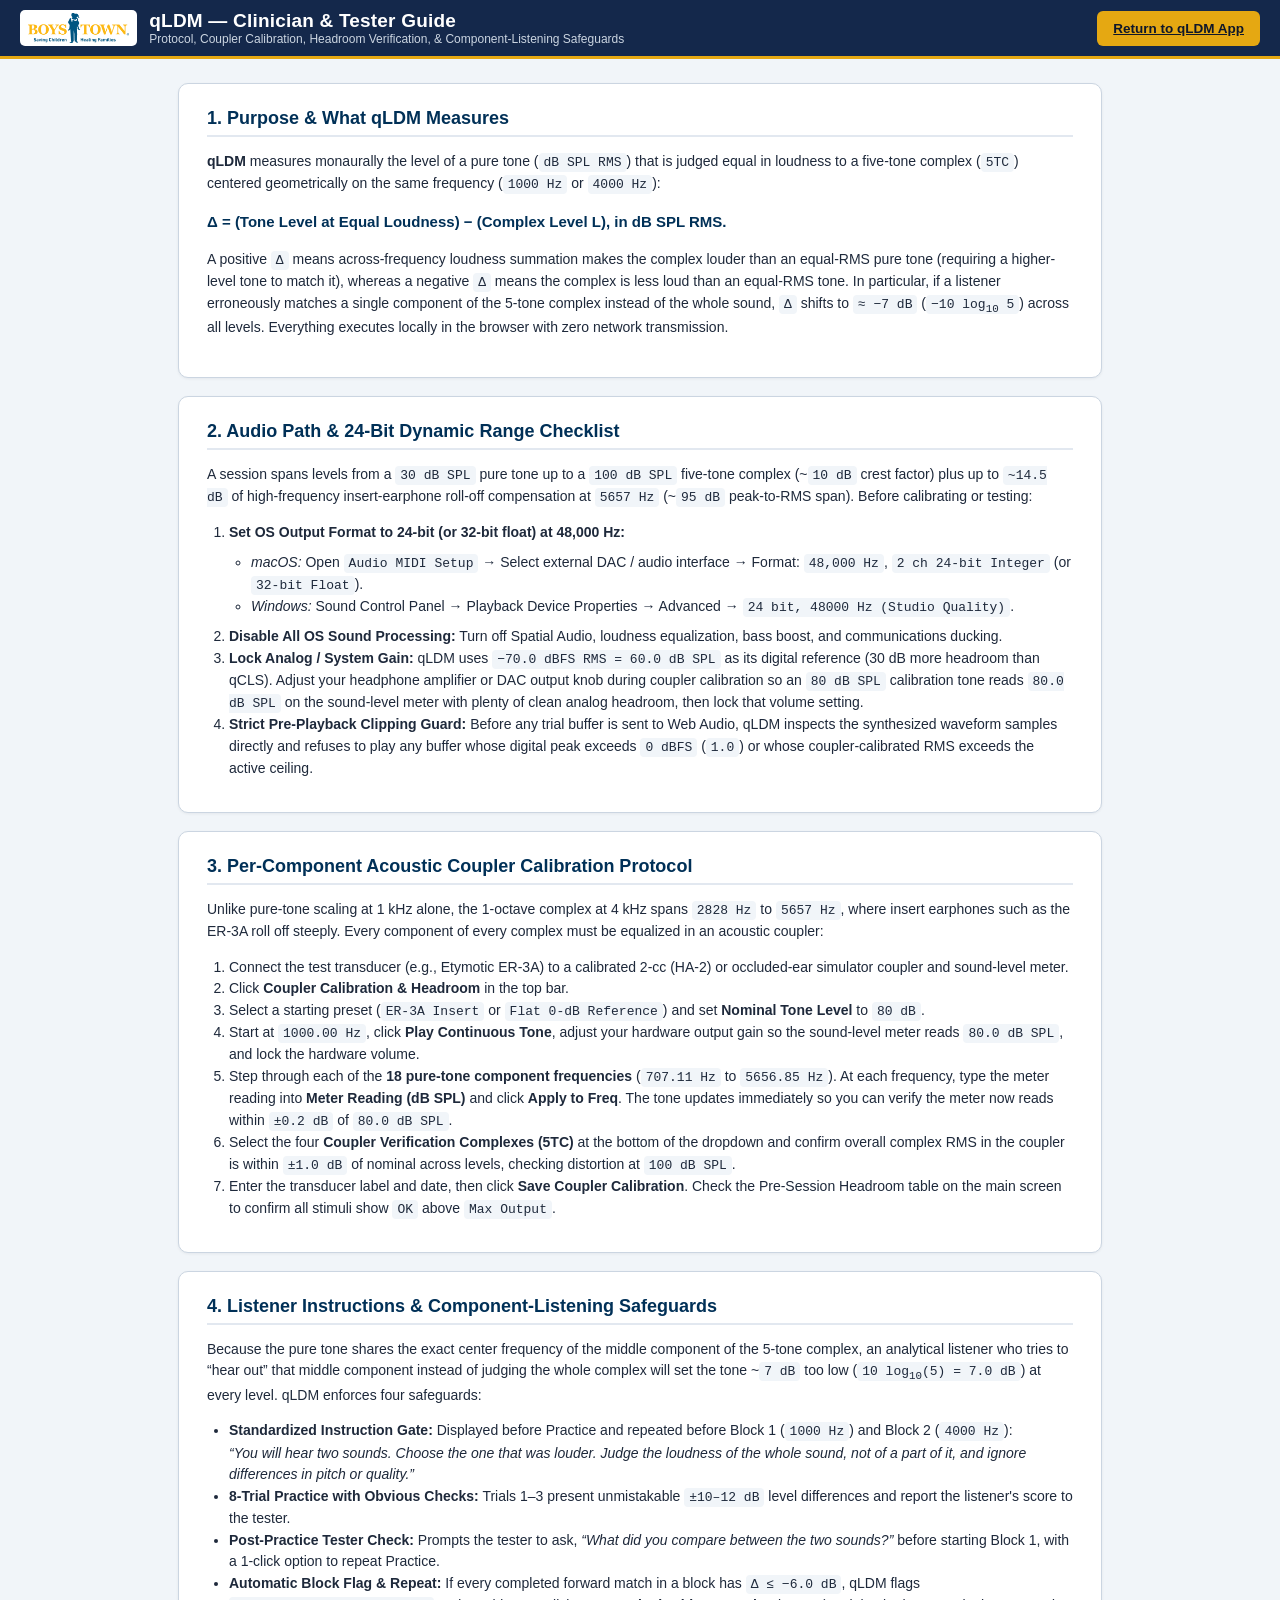
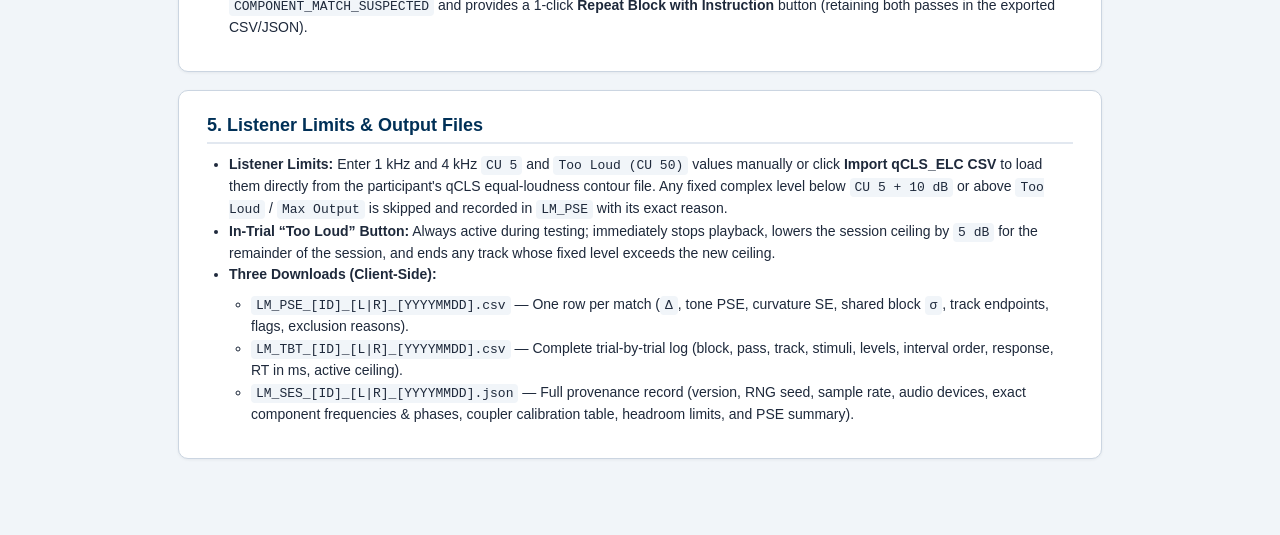
==== guide.html @ 355ff72a "Initial release of qLDM two-interval loudness-matching web app" ====
<!DOCTYPE html>
<html lang="en">
<head>
  <meta charset="UTF-8">
  <meta name="viewport" content="width=device-width, initial-scale=1.0">
  <title>qLDM — Clinician &amp; Tester Guide</title>
  <link rel="stylesheet" href="style.css">
  <style>
    .guide-wrap { max-width: 960px; margin: 24px auto; padding: 0 18px 48px; }
    .guide-card { background: #fff; border: 1px solid #cbd5e1; border-radius: 10px; padding: 24px 28px; margin-bottom: 18px; box-shadow: 0 1px 3px rgba(15,23,42,0.06); }
    .guide-card h2 { color: #003057; font-size: 18px; margin: 0 0 10px; border-bottom: 2px solid #e2e8f0; padding-bottom: 6px; }
    .guide-card p, .guide-card li { font-size: 14px; line-height: 1.55; color: #1e293b; }
    .guide-card ul, .guide-card ol { padding-left: 22px; margin: 8px 0; }
    .guide-card code { background: #f1f5f9; padding: 2px 5px; border-radius: 4px; font-size: 13px; }
  </style>
</head>
<body>
  <header class="topbar">
    <div class="topbar-brand">
      <img src="assets/boys-town-logo.png" alt="Boys Town Logo">
      <div>
        <h1 class="topbar-title">qLDM — Clinician &amp; Tester Guide</h1>
        <div class="topbar-sub">Protocol, Coupler Calibration, Headroom Verification, &amp; Component-Listening Safeguards</div>
      </div>
    </div>
    <div class="topbar-actions">
      <a href="index.html" class="btn btn-gold">Return to qLDM App</a>
    </div>
  </header>

  <main class="guide-wrap">
    <section class="guide-card">
      <h2>1. Purpose &amp; What qLDM Measures</h2>
      <p>
        <strong>qLDM</strong> measures monaurally the level of a pure tone (<code>dB SPL RMS</code>) that is judged equal in loudness to a five-tone complex (<code>5TC</code>) centered geometrically on the same frequency (<code>1000 Hz</code> or <code>4000 Hz</code>):
      </p>
      <p style="font-weight:700; font-size:15px; color:#003057;">
        &Delta; = (Tone Level at Equal Loudness) &minus; (Complex Level L), in dB SPL RMS.
      </p>
      <p>
        A positive <code>&Delta;</code> means across-frequency loudness summation makes the complex louder than an equal-RMS pure tone (requiring a higher-level tone to match it), whereas a negative <code>&Delta;</code> means the complex is less loud than an equal-RMS tone. In particular, if a listener erroneously matches a single component of the 5-tone complex instead of the whole sound, <code>&Delta;</code> shifts to <code>&approx; &minus;7 dB</code> (<code>&minus;10 log<sub>10</sub> 5</code>) across all levels. Everything executes locally in the browser with zero network transmission.
      </p>
    </section>

    <section class="guide-card">
      <h2>2. Audio Path &amp; 24-Bit Dynamic Range Checklist</h2>
      <p>
        A session spans levels from a <code>30 dB SPL</code> pure tone up to a <code>100 dB SPL</code> five-tone complex (~<code>10 dB</code> crest factor) plus up to <code>~14.5 dB</code> of high-frequency insert-earphone roll-off compensation at <code>5657 Hz</code> (~<code>95 dB</code> peak-to-RMS span). Before calibrating or testing:
      </p>
      <ol>
        <li><strong>Set OS Output Format to 24-bit (or 32-bit float) at 48,000 Hz:</strong>
          <ul>
            <li><em>macOS:</em> Open <code>Audio MIDI Setup</code> &rarr; Select external DAC / audio interface &rarr; Format: <code>48,000 Hz</code>, <code>2 ch 24-bit Integer</code> (or <code>32-bit Float</code>).</li>
            <li><em>Windows:</em> Sound Control Panel &rarr; Playback Device Properties &rarr; Advanced &rarr; <code>24 bit, 48000 Hz (Studio Quality)</code>.</li>
          </ul>
        </li>
        <li><strong>Disable All OS Sound Processing:</strong> Turn off Spatial Audio, loudness equalization, bass boost, and communications ducking.</li>
        <li><strong>Lock Analog / System Gain:</strong> qLDM uses <code>&minus;70.0 dBFS RMS = 60.0 dB SPL</code> as its digital reference (30 dB more headroom than qCLS). Adjust your headphone amplifier or DAC output knob during coupler calibration so an <code>80 dB SPL</code> calibration tone reads <code>80.0 dB SPL</code> on the sound-level meter with plenty of clean analog headroom, then lock that volume setting.</li>
        <li><strong>Strict Pre-Playback Clipping Guard:</strong> Before any trial buffer is sent to Web Audio, qLDM inspects the synthesized waveform samples directly and refuses to play any buffer whose digital peak exceeds <code>0 dBFS</code> (<code>1.0</code>) or whose coupler-calibrated RMS exceeds the active ceiling.</li>
      </ol>
    </section>

    <section class="guide-card">
      <h2>3. Per-Component Acoustic Coupler Calibration Protocol</h2>
      <p>
        Unlike pure-tone scaling at 1 kHz alone, the 1-octave complex at 4 kHz spans <code>2828 Hz</code> to <code>5657 Hz</code>, where insert earphones such as the ER-3A roll off steeply. Every component of every complex must be equalized in an acoustic coupler:
      </p>
      <ol>
        <li>Connect the test transducer (e.g., Etymotic ER-3A) to a calibrated 2-cc (HA-2) or occluded-ear simulator coupler and sound-level meter.</li>
        <li>Click <strong>Coupler Calibration &amp; Headroom</strong> in the top bar.</li>
        <li>Select a starting preset (<code>ER-3A Insert</code> or <code>Flat 0-dB Reference</code>) and set <strong>Nominal Tone Level</strong> to <code>80 dB</code>.</li>
        <li>Start at <code>1000.00 Hz</code>, click <strong>Play Continuous Tone</strong>, adjust your hardware output gain so the sound-level meter reads <code>80.0 dB SPL</code>, and lock the hardware volume.</li>
        <li>Step through each of the <strong>18 pure-tone component frequencies</strong> (<code>707.11 Hz</code> to <code>5656.85 Hz</code>). At each frequency, type the meter reading into <strong>Meter Reading (dB SPL)</strong> and click <strong>Apply to Freq</strong>. The tone updates immediately so you can verify the meter now reads within <code>&plusmn;0.2 dB</code> of <code>80.0 dB SPL</code>.</li>
        <li>Select the four <strong>Coupler Verification Complexes (5TC)</strong> at the bottom of the dropdown and confirm overall complex RMS in the coupler is within <code>&plusmn;1.0 dB</code> of nominal across levels, checking distortion at <code>100 dB SPL</code>.</li>
        <li>Enter the transducer label and date, then click <strong>Save Coupler Calibration</strong>. Check the Pre-Session Headroom table on the main screen to confirm all stimuli show <code>OK</code> above <code>Max Output</code>.</li>
      </ol>
    </section>

    <section class="guide-card">
      <h2>4. Listener Instructions &amp; Component-Listening Safeguards</h2>
      <p>
        Because the pure tone shares the exact center frequency of the middle component of the 5-tone complex, an analytical listener who tries to &ldquo;hear out&rdquo; that middle component instead of judging the whole complex will set the tone ~<code>7 dB</code> too low (<code>10 log<sub>10</sub>(5) = 7.0 dB</code>) at every level. qLDM enforces four safeguards:
      </p>
      <ul>
        <li><strong>Standardized Instruction Gate:</strong> Displayed before Practice and repeated before Block 1 (<code>1000 Hz</code>) and Block 2 (<code>4000 Hz</code>):<br>
          <em>&ldquo;You will hear two sounds. Choose the one that was louder. Judge the loudness of the whole sound, not of a part of it, and ignore differences in pitch or quality.&rdquo;</em>
        </li>
        <li><strong>8-Trial Practice with Obvious Checks:</strong> Trials 1–3 present unmistakable <code>&plusmn;10–12 dB</code> level differences and report the listener's score to the tester.</li>
        <li><strong>Post-Practice Tester Check:</strong> Prompts the tester to ask, <em>&ldquo;What did you compare between the two sounds?&rdquo;</em> before starting Block 1, with a 1-click option to repeat Practice.</li>
        <li><strong>Automatic Block Flag &amp; Repeat:</strong> If every completed forward match in a block has <code>&Delta; &le; &minus;6.0 dB</code>, qLDM flags <code>COMPONENT_MATCH_SUSPECTED</code> and provides a 1-click <strong>Repeat Block with Instruction</strong> button (retaining both passes in the exported CSV/JSON).</li>
      </ul>
    </section>

    <section class="guide-card">
      <h2>5. Listener Limits &amp; Output Files</h2>
      <ul>
        <li><strong>Listener Limits:</strong> Enter 1 kHz and 4 kHz <code>CU 5</code> and <code>Too Loud (CU 50)</code> values manually or click <strong>Import qCLS_ELC CSV</strong> to load them directly from the participant's qCLS equal-loudness contour file. Any fixed complex level below <code>CU 5 + 10 dB</code> or above <code>Too Loud</code> / <code>Max Output</code> is skipped and recorded in <code>LM_PSE</code> with its exact reason.</li>
        <li><strong>In-Trial &ldquo;Too Loud&rdquo; Button:</strong> Always active during testing; immediately stops playback, lowers the session ceiling by <code>5 dB</code> for the remainder of the session, and ends any track whose fixed level exceeds the new ceiling.</li>
        <li><strong>Three Downloads (Client-Side):</strong>
          <ul>
            <li><code>LM_PSE_[ID]_[L|R]_[YYYYMMDD].csv</code> — One row per match (<code>&Delta;</code>, tone PSE, curvature SE, shared block <code>&sigma;</code>, track endpoints, flags, exclusion reasons).</li>
            <li><code>LM_TBT_[ID]_[L|R]_[YYYYMMDD].csv</code> — Complete trial-by-trial log (block, pass, track, stimuli, levels, interval order, response, RT in ms, active ceiling).</li>
            <li><code>LM_SES_[ID]_[L|R]_[YYYYMMDD].json</code> — Full provenance record (version, RNG seed, sample rate, audio devices, exact component frequencies &amp; phases, coupler calibration table, headroom limits, and PSE summary).</li>
          </ul>
        </li>
      </ul>
    </section>
  </main>
</body>
</html>
---- style.css ----
:root {
  --navy: #14284b;
  --navy-dark: #0b1930;
  --bt-blue: #005380;
  --gold: #e5a812;
  --bg: #f1f5f9;
  --card: #ffffff;
  --border: #cbd5e1;
  --text: #0f172a;
  --muted: #475569;
  --green: #15803d;
  --amber: #b45309;
  --red: #b91c1c;
}

* { box-sizing: border-box; }

html, body {
  margin: 0;
  padding: 0;
  font-family: -apple-system, BlinkMacSystemFont, "Segoe UI", Roboto, Arial, sans-serif;
  background: var(--bg);
  color: var(--text);
  min-height: 100vh;
}

.topbar {
  background: var(--navy);
  color: #ffffff;
  border-bottom: 3px solid var(--gold);
  padding: 10px 20px;
  display: flex;
  align-items: center;
  justify-content: space-between;
  gap: 16px;
  flex-wrap: wrap;
}

.topbar-brand {
  display: flex;
  align-items: center;
  gap: 12px;
}

.topbar-brand img {
  height: 36px;
  background: #ffffff;
  padding: 3px 8px;
  border-radius: 5px;
}

.topbar-title {
  margin: 0;
  font-size: 19px;
  font-weight: 800;
  letter-spacing: 0.2px;
}

.topbar-sub {
  font-size: 12px;
  color: #cbd5e1;
}

.topbar-actions {
  display: flex;
  align-items: center;
  gap: 10px;
}

.btn {
  padding: 9px 15px;
  border-radius: 6px;
  border: 1px solid transparent;
  font-size: 13.5px;
  font-weight: 700;
  cursor: pointer;
  transition: background 0.15s, opacity 0.15s;
}

.btn:disabled {
  opacity: 0.48;
  cursor: not-allowed;
}

.btn-primary { background: var(--bt-blue); color: #ffffff; }
.btn-primary:hover:not(:disabled) { background: #003e61; }

.btn-gold { background: var(--gold); color: #0f172a; }
.btn-gold:hover:not(:disabled) { background: #cf960c; }

.btn-outline {
  background: #ffffff;
  color: var(--navy);
  border-color: var(--border);
}
.btn-outline:hover:not(:disabled) { background: #f8fafc; }

.btn-ghost-light {
  background: rgba(255, 255, 255, 0.12);
  color: #ffffff;
  border-color: rgba(255, 255, 255, 0.28);
  text-decoration: none;
  display: inline-block;
}
.btn-ghost-light:hover { background: rgba(255, 255, 255, 0.22); }

.btn-danger { background: var(--red); color: #ffffff; }
.btn-danger:hover:not(:disabled) { background: #991b1b; }

.layout {
  max-width: 1360px;
  margin: 0 auto;
  padding: 18px;
  display: grid;
  grid-template-columns: 370px 1fr;
  gap: 18px;
  align-items: start;
}

@media (max-width: 980px) {
  .layout { grid-template-columns: 1fr; }
}

.card {
  background: var(--card);
  border: 1px solid var(--border);
  border-radius: 9px;
  padding: 16px;
  box-shadow: 0 1px 3px rgba(15, 23, 42, 0.05);
}

.card h2 {
  margin: 0 0 12px;
  font-size: 15.5px;
  color: var(--navy);
  border-bottom: 2px solid #e2e8f0;
  padding-bottom: 7px;
}

.card h3 {
  margin: 14px 0 8px;
  font-size: 13px;
  text-transform: uppercase;
  letter-spacing: 0.4px;
  color: var(--muted);
}

.field-grid {
  display: grid;
  grid-template-columns: 1fr 1fr;
  gap: 10px;
}

.field {
  display: flex;
  flex-direction: column;
  gap: 4px;
  margin-bottom: 9px;
}

.field label {
  font-size: 12px;
  font-weight: 700;
  color: #334155;
}

.field input, .field select {
  padding: 7px 9px;
  border: 1px solid #94a3b8;
  border-radius: 5px;
  font-size: 13.5px;
  background: #ffffff;
  color: var(--text);
}

.check-row {
  display: flex;
  align-items: flex-start;
  gap: 8px;
  font-size: 12.5px;
  margin: 6px 0;
  color: #1e293b;
}

.check-row input { margin-top: 2px; }

.banner {
  padding: 11px 14px;
  border-radius: 7px;
  margin-bottom: 14px;
  font-size: 13px;
  display: flex;
  align-items: center;
  justify-content: space-between;
  gap: 12px;
  flex-wrap: wrap;
}

.banner-warn {
  background: #fef3c7;
  border: 1px solid #f59e0b;
  color: #78350f;
}

.banner-info {
  background: #eff6ff;
  border: 1px solid #60a5fa;
  color: #1e3a8a;
}

.banner-alert {
  background: #fef2f2;
  border: 1px solid #f87171;
  color: #7f1d1d;
}

/* Active Two-Interval Trial Arena */
.trial-arena {
  min-height: 460px;
  display: flex;
  flex-direction: column;
  justify-content: space-between;
  gap: 18px;
}

.trial-status-bar {
  display: flex;
  justify-content: space-between;
  align-items: center;
  background: #f8fafc;
  border: 1px solid var(--border);
  padding: 10px 14px;
  border-radius: 7px;
  font-size: 13px;
  font-weight: 600;
  color: var(--muted);
  flex-wrap: wrap;
  gap: 8px;
}

.prompt-question {
  text-align: center;
  font-size: 22px;
  font-weight: 800;
  color: var(--navy);
  margin: 6px 0 0;
}

.prompt-sub {
  text-align: center;
  font-size: 13.5px;
  color: var(--muted);
  margin: 2px 0 8px;
}

.intervals-row {
  display: grid;
  grid-template-columns: 1fr 1fr;
  gap: 20px;
  max-width: 720px;
  width: 100%;
  margin: 0 auto;
}

.interval-choice-btn {
  padding: 28px 18px;
  border-radius: 12px;
  border: 3px solid #94a3b8;
  background: #ffffff;
  color: var(--navy);
  font-size: 21px;
  font-weight: 800;
  cursor: pointer;
  display: flex;
  flex-direction: column;
  align-items: center;
  gap: 8px;
  transition: transform 0.08s, border-color 0.12s, background 0.12s, box-shadow 0.12s;
}

.interval-choice-btn .key-hint {
  font-size: 12.5px;
  font-weight: 600;
  color: var(--muted);
  background: #f1f5f9;
  padding: 3px 9px;
  border-radius: 999px;
}

.interval-choice-btn.playing {
  border-color: var(--bt-blue);
  background: #e0f2fe;
  box-shadow: 0 0 0 4px rgba(0, 83, 128, 0.18);
}

.interval-choice-btn:hover:not(:disabled) {
  border-color: var(--bt-blue);
  background: #f0f9ff;
}

.interval-choice-btn:disabled {
  cursor: default;
  opacity: 0.78;
}

.trial-bottom-controls {
  display: flex;
  justify-content: space-between;
  align-items: center;
  padding-top: 12px;
  border-top: 1px solid #e2e8f0;
  flex-wrap: wrap;
  gap: 12px;
}

/* Tables */
.data-table {
  width: 100%;
  border-collapse: collapse;
  font-size: 12.5px;
  margin-top: 8px;
}

.data-table th, .data-table td {
  border: 1px solid var(--border);
  padding: 6px 8px;
  text-align: center;
}

.data-table th {
  background: var(--navy);
  color: #ffffff;
  font-weight: 700;
}

.data-table td.left, .data-table th.left { text-align: left; }

.flag-pill {
  display: inline-block;
  padding: 2px 6px;
  border-radius: 4px;
  font-size: 11px;
  font-weight: 700;
  background: #fef3c7;
  color: #92400e;
  margin: 1px;
}

.flag-pill.alert {
  background: #fee2e2;
  color: #991b1b;
}

/* Modals */
.modal-backdrop {
  position: fixed;
  inset: 0;
  background: rgba(15, 23, 42, 0.62);
  display: none;
  align-items: center;
  justify-content: center;
  padding: 18px;
  z-index: 100;
}

.modal-backdrop.open { display: flex; }

.modal-box {
  background: #ffffff;
  border-radius: 11px;
  max-width: 680px;
  width: 100%;
  max-height: 90vh;
  overflow-y: auto;
  padding: 22px 24px;
  box-shadow: 0 20px 35px rgba(0, 0, 0, 0.25);
}

.modal-box.wide { max-width: 880px; }

.modal-box h2 {
  margin: 0 0 12px;
  color: var(--navy);
  font-size: 19px;
}

.instruction-quote {
  background: #f0f9ff;
  border-left: 4px solid var(--bt-blue);
  padding: 14px 16px;
  font-size: 16.5px;
  line-height: 1.5;
  font-weight: 600;
  color: #0f172a;
  border-radius: 0 6px 6px 0;
  margin: 14px 0;
}

.modal-actions {
  display: flex;
  justify-content: flex-end;
  gap: 10px;
  margin-top: 18px;
  flex-wrap: wrap;
}

.muted-note {
  font-size: 12px;
  color: var(--muted);
  line-height: 1.45;
}
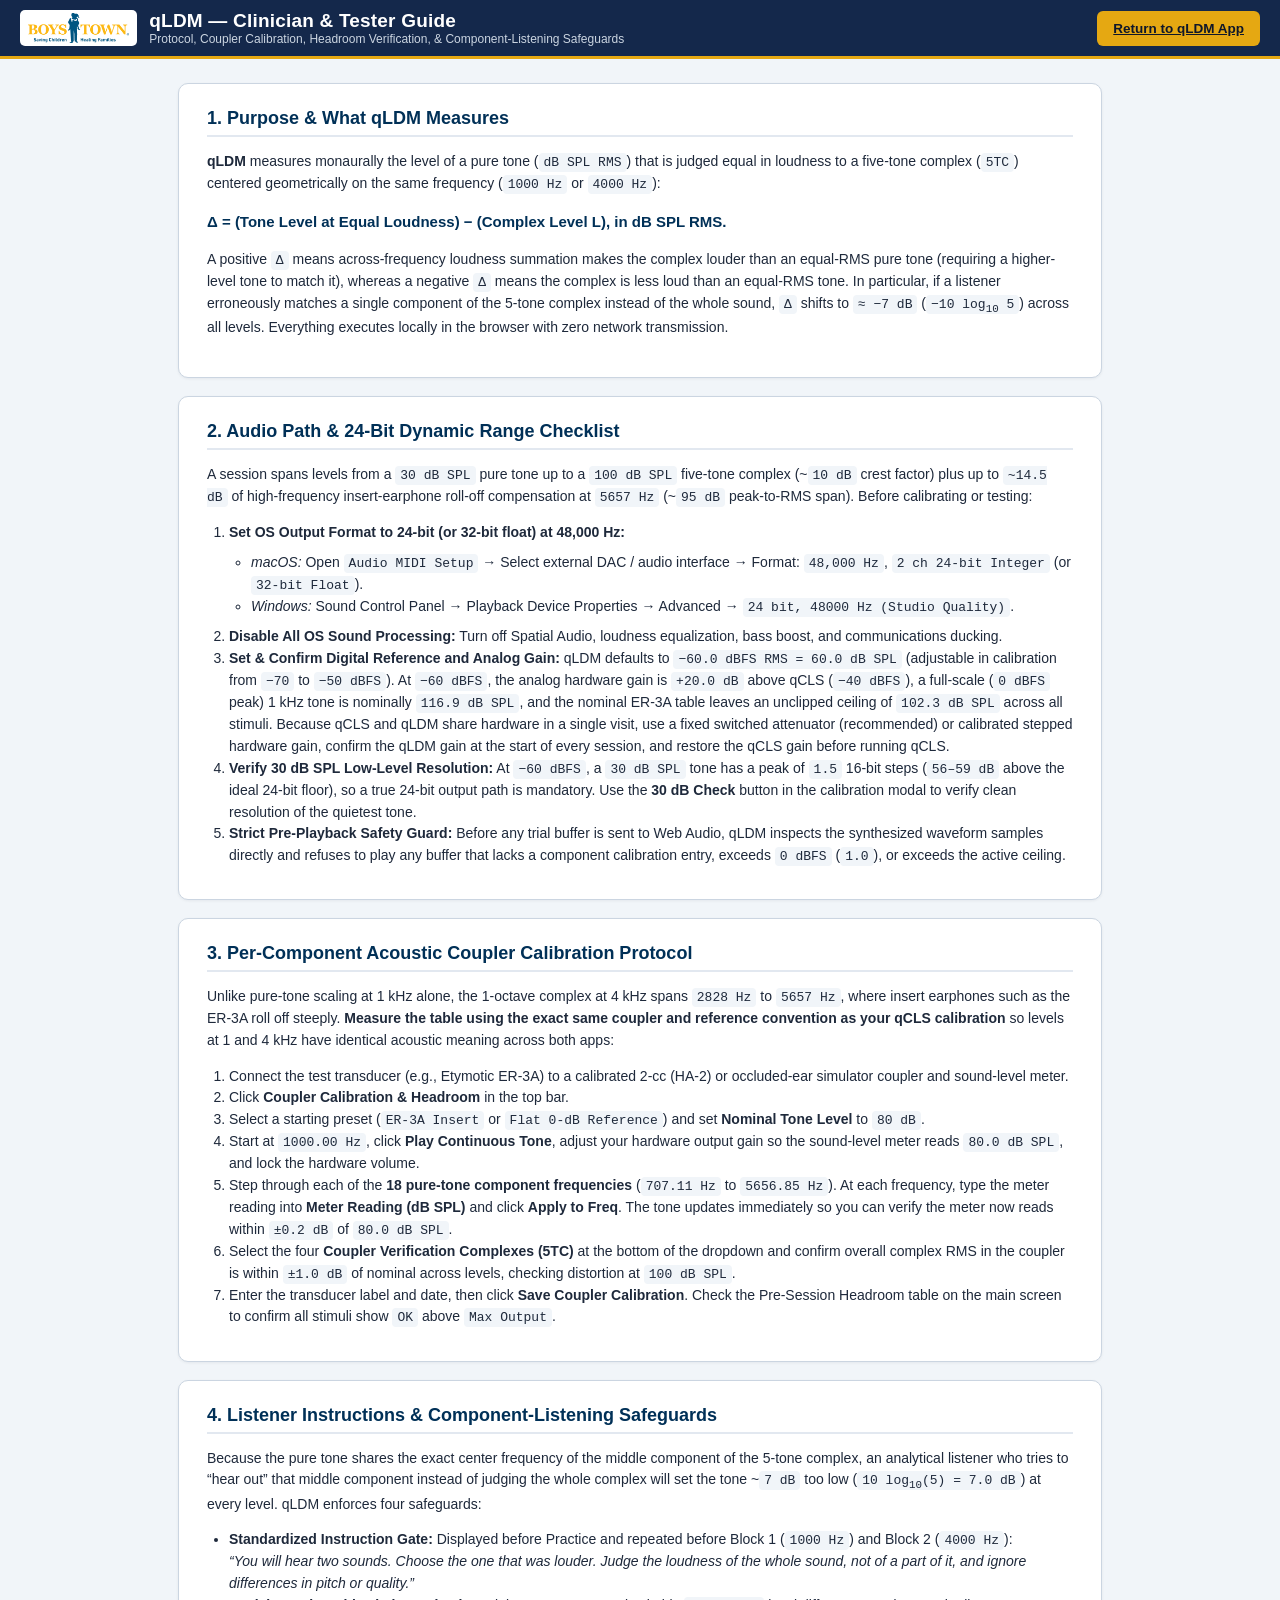
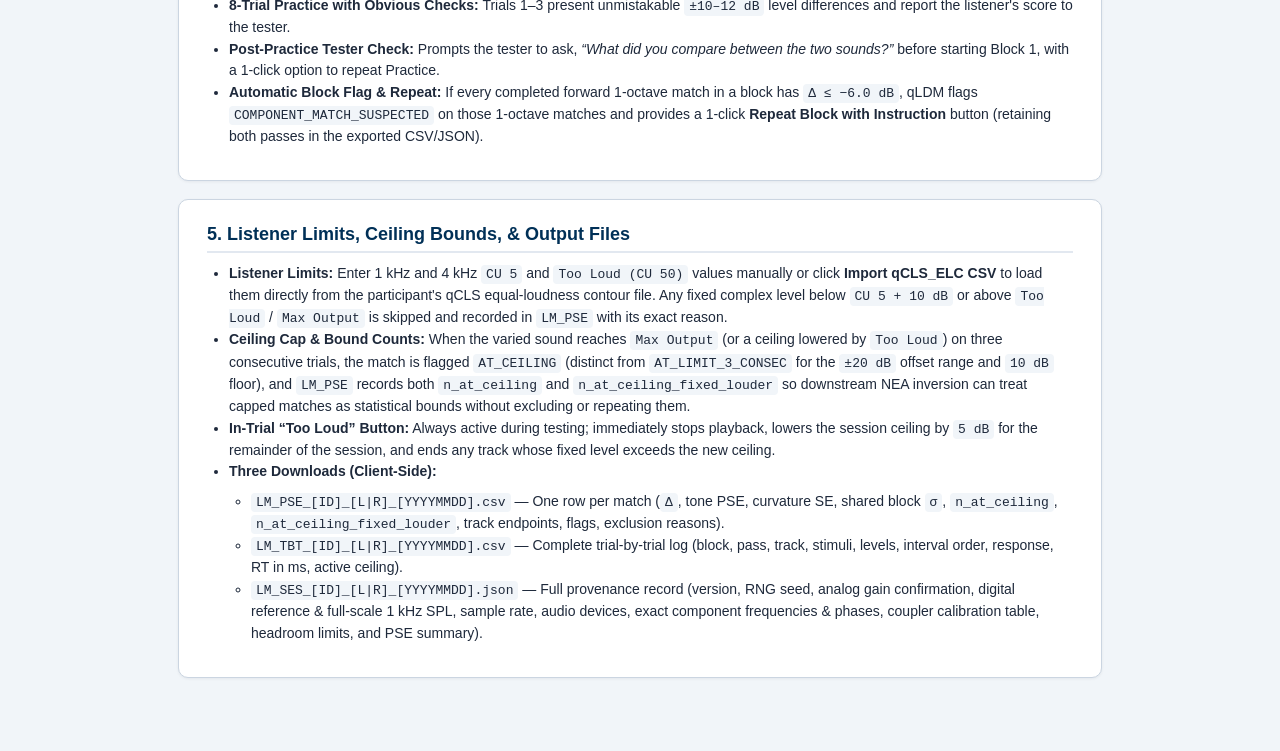
==== commit 3e8a08d1: "Release v1.1.0: configurable -60 dBFS reference, AT_CEILING bound counts, 1-oct component flag, and " ====
--- a/guide.html
+++ b/guide.html
@@ -55,15 +55,16 @@
           </ul>
         </li>
         <li><strong>Disable All OS Sound Processing:</strong> Turn off Spatial Audio, loudness equalization, bass boost, and communications ducking.</li>
-        <li><strong>Lock Analog / System Gain:</strong> qLDM uses <code>&minus;70.0 dBFS RMS = 60.0 dB SPL</code> as its digital reference (30 dB more headroom than qCLS). Adjust your headphone amplifier or DAC output knob during coupler calibration so an <code>80 dB SPL</code> calibration tone reads <code>80.0 dB SPL</code> on the sound-level meter with plenty of clean analog headroom, then lock that volume setting.</li>
-        <li><strong>Strict Pre-Playback Clipping Guard:</strong> Before any trial buffer is sent to Web Audio, qLDM inspects the synthesized waveform samples directly and refuses to play any buffer whose digital peak exceeds <code>0 dBFS</code> (<code>1.0</code>) or whose coupler-calibrated RMS exceeds the active ceiling.</li>
+        <li><strong>Set &amp; Confirm Digital Reference and Analog Gain:</strong> qLDM defaults to <code>&minus;60.0 dBFS RMS = 60.0 dB SPL</code> (adjustable in calibration from <code>&minus;70</code> to <code>&minus;50 dBFS</code>). At <code>&minus;60 dBFS</code>, the analog hardware gain is <code>+20.0 dB</code> above qCLS (<code>&minus;40 dBFS</code>), a full-scale (<code>0 dBFS</code> peak) 1 kHz tone is nominally <code>116.9 dB SPL</code>, and the nominal ER-3A table leaves an unclipped ceiling of <code>102.3 dB SPL</code> across all stimuli. Because qCLS and qLDM share hardware in a single visit, use a fixed switched attenuator (recommended) or calibrated stepped hardware gain, confirm the qLDM gain at the start of every session, and restore the qCLS gain before running qCLS.</li>
+        <li><strong>Verify 30 dB SPL Low-Level Resolution:</strong> At <code>&minus;60 dBFS</code>, a <code>30 dB SPL</code> tone has a peak of <code>1.5</code> 16-bit steps (<code>56–59 dB</code> above the ideal 24-bit floor), so a true 24-bit output path is mandatory. Use the <strong>30 dB Check</strong> button in the calibration modal to verify clean resolution of the quietest tone.</li>
+        <li><strong>Strict Pre-Playback Safety Guard:</strong> Before any trial buffer is sent to Web Audio, qLDM inspects the synthesized waveform samples directly and refuses to play any buffer that lacks a component calibration entry, exceeds <code>0 dBFS</code> (<code>1.0</code>), or exceeds the active ceiling.</li>
       </ol>
     </section>
 
     <section class="guide-card">
       <h2>3. Per-Component Acoustic Coupler Calibration Protocol</h2>
       <p>
-        Unlike pure-tone scaling at 1 kHz alone, the 1-octave complex at 4 kHz spans <code>2828 Hz</code> to <code>5657 Hz</code>, where insert earphones such as the ER-3A roll off steeply. Every component of every complex must be equalized in an acoustic coupler:
+        Unlike pure-tone scaling at 1 kHz alone, the 1-octave complex at 4 kHz spans <code>2828 Hz</code> to <code>5657 Hz</code>, where insert earphones such as the ER-3A roll off steeply. <strong>Measure the table using the exact same coupler and reference convention as your qCLS calibration</strong> so levels at 1 and 4 kHz have identical acoustic meaning across both apps:
       </p>
       <ol>
         <li>Connect the test transducer (e.g., Etymotic ER-3A) to a calibrated 2-cc (HA-2) or occluded-ear simulator coupler and sound-level meter.</li>
@@ -87,20 +88,21 @@
         </li>
         <li><strong>8-Trial Practice with Obvious Checks:</strong> Trials 1–3 present unmistakable <code>&plusmn;10–12 dB</code> level differences and report the listener's score to the tester.</li>
         <li><strong>Post-Practice Tester Check:</strong> Prompts the tester to ask, <em>&ldquo;What did you compare between the two sounds?&rdquo;</em> before starting Block 1, with a 1-click option to repeat Practice.</li>
-        <li><strong>Automatic Block Flag &amp; Repeat:</strong> If every completed forward match in a block has <code>&Delta; &le; &minus;6.0 dB</code>, qLDM flags <code>COMPONENT_MATCH_SUSPECTED</code> and provides a 1-click <strong>Repeat Block with Instruction</strong> button (retaining both passes in the exported CSV/JSON).</li>
+        <li><strong>Automatic Block Flag &amp; Repeat:</strong> If every completed forward 1-octave match in a block has <code>&Delta; &le; &minus;6.0 dB</code>, qLDM flags <code>COMPONENT_MATCH_SUSPECTED</code> on those 1-octave matches and provides a 1-click <strong>Repeat Block with Instruction</strong> button (retaining both passes in the exported CSV/JSON).</li>
       </ul>
     </section>
 
     <section class="guide-card">
-      <h2>5. Listener Limits &amp; Output Files</h2>
+      <h2>5. Listener Limits, Ceiling Bounds, &amp; Output Files</h2>
       <ul>
         <li><strong>Listener Limits:</strong> Enter 1 kHz and 4 kHz <code>CU 5</code> and <code>Too Loud (CU 50)</code> values manually or click <strong>Import qCLS_ELC CSV</strong> to load them directly from the participant's qCLS equal-loudness contour file. Any fixed complex level below <code>CU 5 + 10 dB</code> or above <code>Too Loud</code> / <code>Max Output</code> is skipped and recorded in <code>LM_PSE</code> with its exact reason.</li>
+        <li><strong>Ceiling Cap &amp; Bound Counts:</strong> When the varied sound reaches <code>Max Output</code> (or a ceiling lowered by <code>Too Loud</code>) on three consecutive trials, the match is flagged <code>AT_CEILING</code> (distinct from <code>AT_LIMIT_3_CONSEC</code> for the <code>&plusmn;20 dB</code> offset range and <code>10 dB</code> floor), and <code>LM_PSE</code> records both <code>n_at_ceiling</code> and <code>n_at_ceiling_fixed_louder</code> so downstream NEA inversion can treat capped matches as statistical bounds without excluding or repeating them.</li>
         <li><strong>In-Trial &ldquo;Too Loud&rdquo; Button:</strong> Always active during testing; immediately stops playback, lowers the session ceiling by <code>5 dB</code> for the remainder of the session, and ends any track whose fixed level exceeds the new ceiling.</li>
         <li><strong>Three Downloads (Client-Side):</strong>
           <ul>
-            <li><code>LM_PSE_[ID]_[L|R]_[YYYYMMDD].csv</code> — One row per match (<code>&Delta;</code>, tone PSE, curvature SE, shared block <code>&sigma;</code>, track endpoints, flags, exclusion reasons).</li>
+            <li><code>LM_PSE_[ID]_[L|R]_[YYYYMMDD].csv</code> — One row per match (<code>&Delta;</code>, tone PSE, curvature SE, shared block <code>&sigma;</code>, <code>n_at_ceiling</code>, <code>n_at_ceiling_fixed_louder</code>, track endpoints, flags, exclusion reasons).</li>
             <li><code>LM_TBT_[ID]_[L|R]_[YYYYMMDD].csv</code> — Complete trial-by-trial log (block, pass, track, stimuli, levels, interval order, response, RT in ms, active ceiling).</li>
-            <li><code>LM_SES_[ID]_[L|R]_[YYYYMMDD].json</code> — Full provenance record (version, RNG seed, sample rate, audio devices, exact component frequencies &amp; phases, coupler calibration table, headroom limits, and PSE summary).</li>
+            <li><code>LM_SES_[ID]_[L|R]_[YYYYMMDD].json</code> — Full provenance record (version, RNG seed, analog gain confirmation, digital reference &amp; full-scale 1 kHz SPL, sample rate, audio devices, exact component frequencies &amp; phases, coupler calibration table, headroom limits, and PSE summary).</li>
           </ul>
         </li>
       </ul>
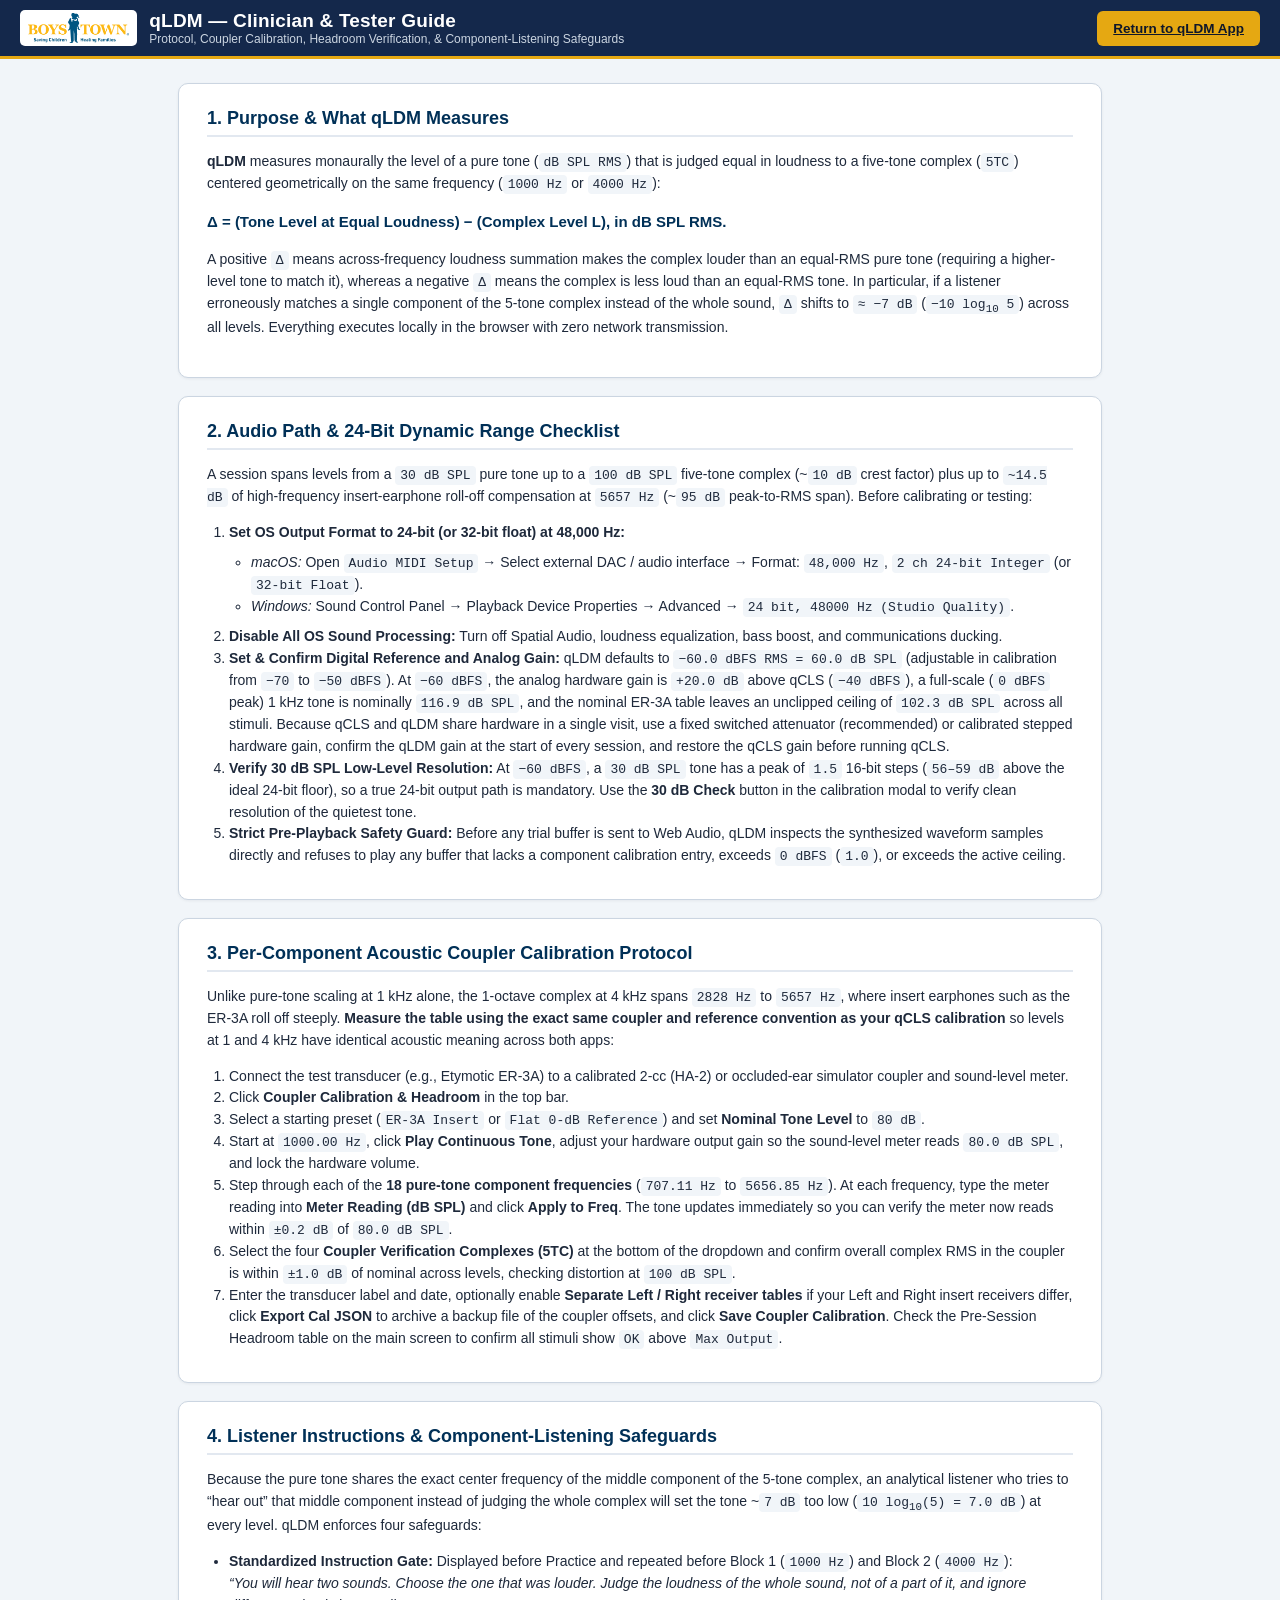
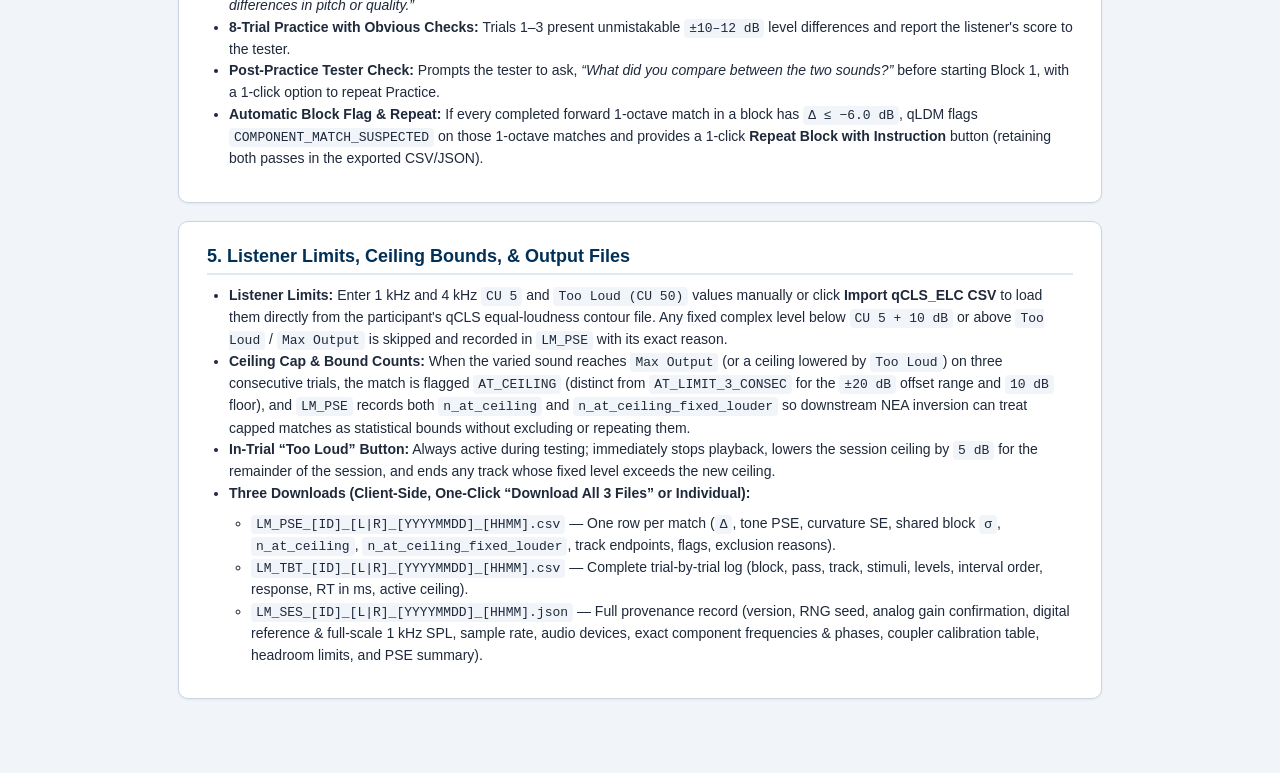
==== commit 0006e0b0: "Release v1.1.2: calibration JSON import/export, per-ear offsets, auto RNG seeds, HHMM exports, and D" ====
--- a/guide.html
+++ b/guide.html
@@ -73,7 +73,7 @@
         <li>Start at <code>1000.00 Hz</code>, click <strong>Play Continuous Tone</strong>, adjust your hardware output gain so the sound-level meter reads <code>80.0 dB SPL</code>, and lock the hardware volume.</li>
         <li>Step through each of the <strong>18 pure-tone component frequencies</strong> (<code>707.11 Hz</code> to <code>5656.85 Hz</code>). At each frequency, type the meter reading into <strong>Meter Reading (dB SPL)</strong> and click <strong>Apply to Freq</strong>. The tone updates immediately so you can verify the meter now reads within <code>&plusmn;0.2 dB</code> of <code>80.0 dB SPL</code>.</li>
         <li>Select the four <strong>Coupler Verification Complexes (5TC)</strong> at the bottom of the dropdown and confirm overall complex RMS in the coupler is within <code>&plusmn;1.0 dB</code> of nominal across levels, checking distortion at <code>100 dB SPL</code>.</li>
-        <li>Enter the transducer label and date, then click <strong>Save Coupler Calibration</strong>. Check the Pre-Session Headroom table on the main screen to confirm all stimuli show <code>OK</code> above <code>Max Output</code>.</li>
+        <li>Enter the transducer label and date, optionally enable <strong>Separate Left / Right receiver tables</strong> if your Left and Right insert receivers differ, click <strong>Export Cal JSON</strong> to archive a backup file of the coupler offsets, and click <strong>Save Coupler Calibration</strong>. Check the Pre-Session Headroom table on the main screen to confirm all stimuli show <code>OK</code> above <code>Max Output</code>.</li>
       </ol>
     </section>
 
@@ -98,11 +98,11 @@
         <li><strong>Listener Limits:</strong> Enter 1 kHz and 4 kHz <code>CU 5</code> and <code>Too Loud (CU 50)</code> values manually or click <strong>Import qCLS_ELC CSV</strong> to load them directly from the participant's qCLS equal-loudness contour file. Any fixed complex level below <code>CU 5 + 10 dB</code> or above <code>Too Loud</code> / <code>Max Output</code> is skipped and recorded in <code>LM_PSE</code> with its exact reason.</li>
         <li><strong>Ceiling Cap &amp; Bound Counts:</strong> When the varied sound reaches <code>Max Output</code> (or a ceiling lowered by <code>Too Loud</code>) on three consecutive trials, the match is flagged <code>AT_CEILING</code> (distinct from <code>AT_LIMIT_3_CONSEC</code> for the <code>&plusmn;20 dB</code> offset range and <code>10 dB</code> floor), and <code>LM_PSE</code> records both <code>n_at_ceiling</code> and <code>n_at_ceiling_fixed_louder</code> so downstream NEA inversion can treat capped matches as statistical bounds without excluding or repeating them.</li>
         <li><strong>In-Trial &ldquo;Too Loud&rdquo; Button:</strong> Always active during testing; immediately stops playback, lowers the session ceiling by <code>5 dB</code> for the remainder of the session, and ends any track whose fixed level exceeds the new ceiling.</li>
-        <li><strong>Three Downloads (Client-Side):</strong>
+        <li><strong>Three Downloads (Client-Side, One-Click &ldquo;Download All 3 Files&rdquo; or Individual):</strong>
           <ul>
-            <li><code>LM_PSE_[ID]_[L|R]_[YYYYMMDD].csv</code> — One row per match (<code>&Delta;</code>, tone PSE, curvature SE, shared block <code>&sigma;</code>, <code>n_at_ceiling</code>, <code>n_at_ceiling_fixed_louder</code>, track endpoints, flags, exclusion reasons).</li>
-            <li><code>LM_TBT_[ID]_[L|R]_[YYYYMMDD].csv</code> — Complete trial-by-trial log (block, pass, track, stimuli, levels, interval order, response, RT in ms, active ceiling).</li>
-            <li><code>LM_SES_[ID]_[L|R]_[YYYYMMDD].json</code> — Full provenance record (version, RNG seed, analog gain confirmation, digital reference &amp; full-scale 1 kHz SPL, sample rate, audio devices, exact component frequencies &amp; phases, coupler calibration table, headroom limits, and PSE summary).</li>
+            <li><code>LM_PSE_[ID]_[L|R]_[YYYYMMDD]_[HHMM].csv</code> — One row per match (<code>&Delta;</code>, tone PSE, curvature SE, shared block <code>&sigma;</code>, <code>n_at_ceiling</code>, <code>n_at_ceiling_fixed_louder</code>, track endpoints, flags, exclusion reasons).</li>
+            <li><code>LM_TBT_[ID]_[L|R]_[YYYYMMDD]_[HHMM].csv</code> — Complete trial-by-trial log (block, pass, track, stimuli, levels, interval order, response, RT in ms, active ceiling).</li>
+            <li><code>LM_SES_[ID]_[L|R]_[YYYYMMDD]_[HHMM].json</code> — Full provenance record (version, RNG seed, analog gain confirmation, digital reference &amp; full-scale 1 kHz SPL, sample rate, audio devices, exact component frequencies &amp; phases, coupler calibration table, headroom limits, and PSE summary).</li>
           </ul>
         </li>
       </ul>
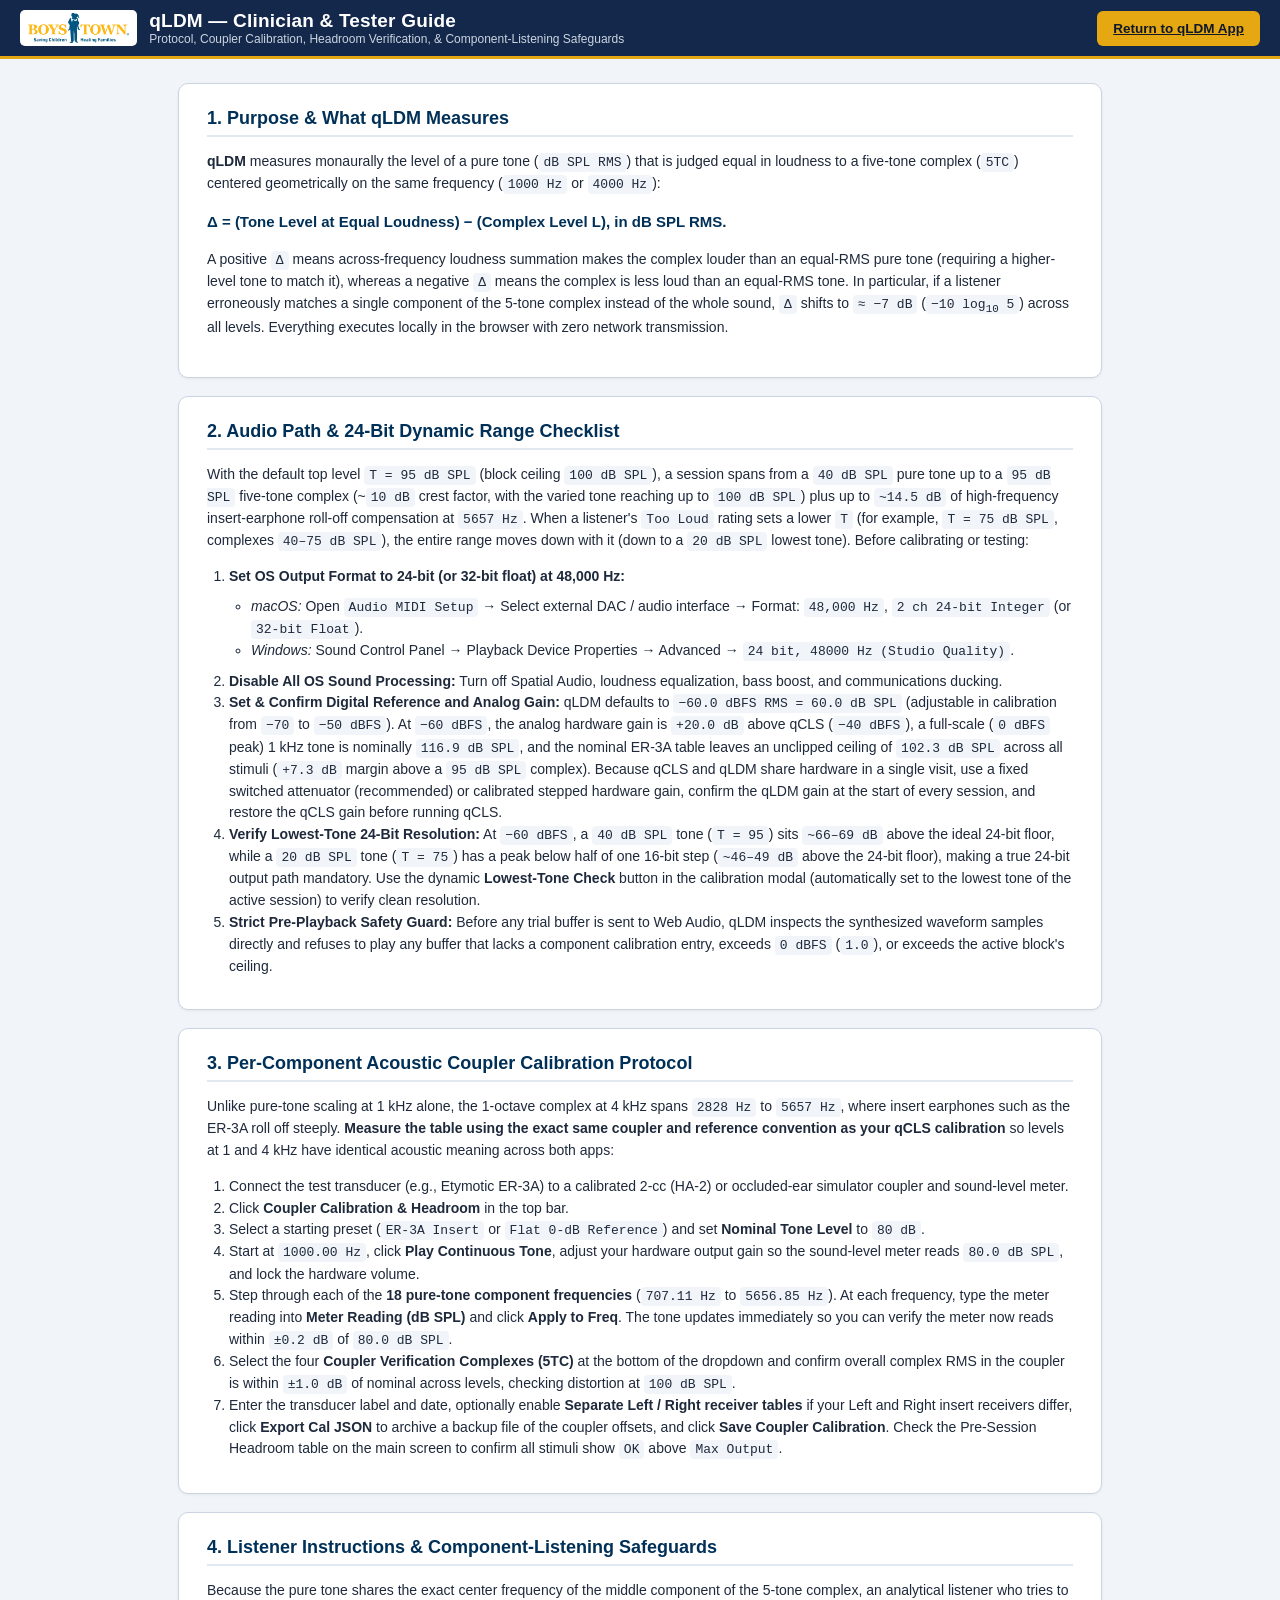
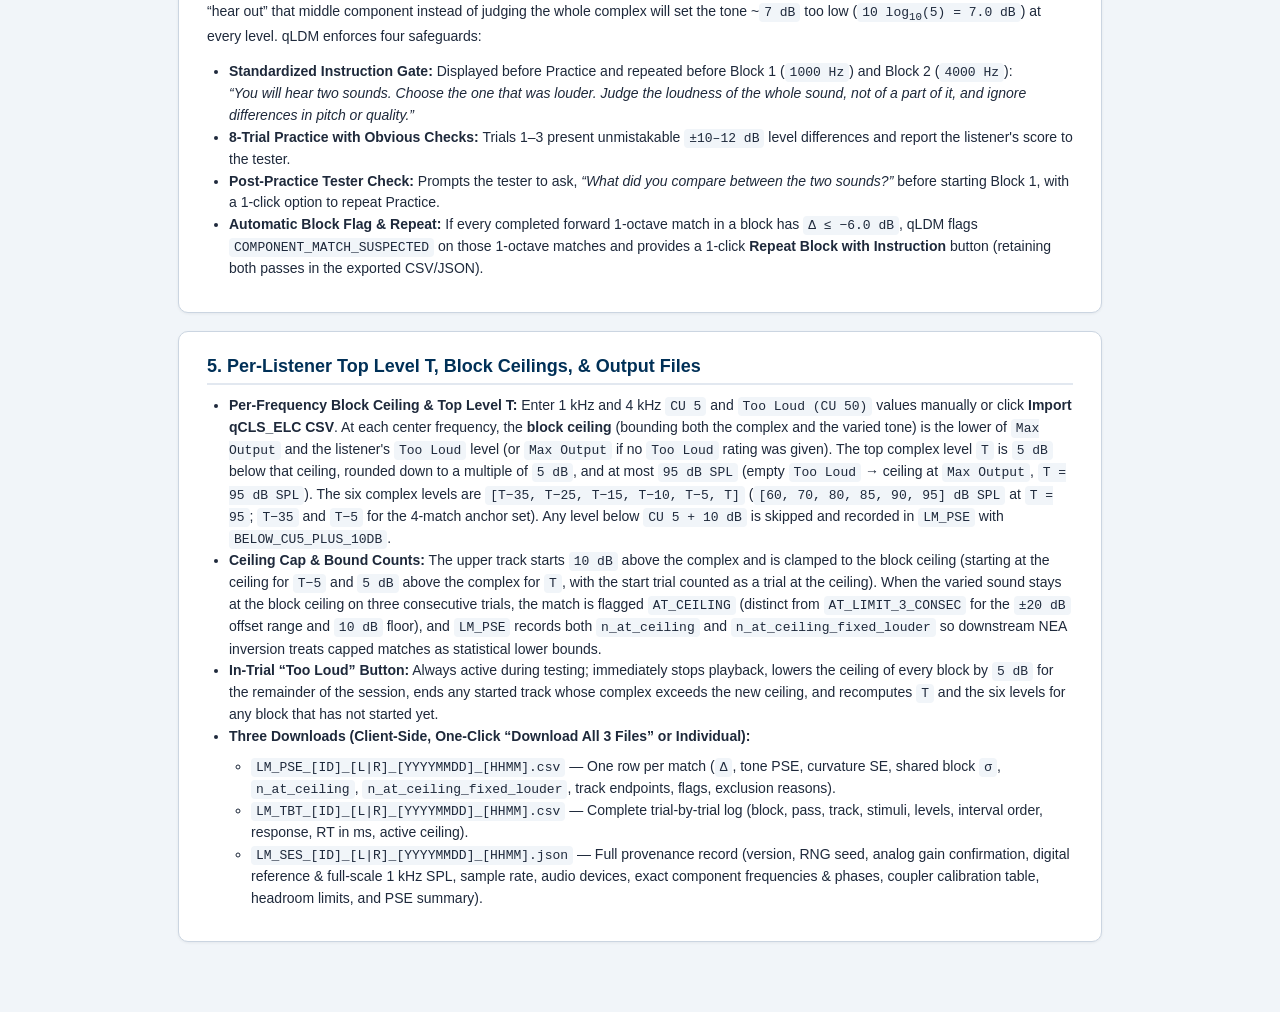
==== commit 87266b54: "Release v1.2.0: per-listener top level T, per-block ceilings, unstarted T recomputation, and top-lev" ====
--- a/guide.html
+++ b/guide.html
@@ -45,7 +45,7 @@
     <section class="guide-card">
       <h2>2. Audio Path &amp; 24-Bit Dynamic Range Checklist</h2>
       <p>
-        A session spans levels from a <code>30 dB SPL</code> pure tone up to a <code>100 dB SPL</code> five-tone complex (~<code>10 dB</code> crest factor) plus up to <code>~14.5 dB</code> of high-frequency insert-earphone roll-off compensation at <code>5657 Hz</code> (~<code>95 dB</code> peak-to-RMS span). Before calibrating or testing:
+        With the default top level <code>T = 95 dB SPL</code> (block ceiling <code>100 dB SPL</code>), a session spans from a <code>40 dB SPL</code> pure tone up to a <code>95 dB SPL</code> five-tone complex (~<code>10 dB</code> crest factor, with the varied tone reaching up to <code>100 dB SPL</code>) plus up to <code>~14.5 dB</code> of high-frequency insert-earphone roll-off compensation at <code>5657 Hz</code>. When a listener's <code>Too Loud</code> rating sets a lower <code>T</code> (for example, <code>T = 75 dB SPL</code>, complexes <code>40–75 dB SPL</code>), the entire range moves down with it (down to a <code>20 dB SPL</code> lowest tone). Before calibrating or testing:
       </p>
       <ol>
         <li><strong>Set OS Output Format to 24-bit (or 32-bit float) at 48,000 Hz:</strong>
@@ -55,9 +55,9 @@
           </ul>
         </li>
         <li><strong>Disable All OS Sound Processing:</strong> Turn off Spatial Audio, loudness equalization, bass boost, and communications ducking.</li>
-        <li><strong>Set &amp; Confirm Digital Reference and Analog Gain:</strong> qLDM defaults to <code>&minus;60.0 dBFS RMS = 60.0 dB SPL</code> (adjustable in calibration from <code>&minus;70</code> to <code>&minus;50 dBFS</code>). At <code>&minus;60 dBFS</code>, the analog hardware gain is <code>+20.0 dB</code> above qCLS (<code>&minus;40 dBFS</code>), a full-scale (<code>0 dBFS</code> peak) 1 kHz tone is nominally <code>116.9 dB SPL</code>, and the nominal ER-3A table leaves an unclipped ceiling of <code>102.3 dB SPL</code> across all stimuli. Because qCLS and qLDM share hardware in a single visit, use a fixed switched attenuator (recommended) or calibrated stepped hardware gain, confirm the qLDM gain at the start of every session, and restore the qCLS gain before running qCLS.</li>
-        <li><strong>Verify 30 dB SPL Low-Level Resolution:</strong> At <code>&minus;60 dBFS</code>, a <code>30 dB SPL</code> tone has a peak of <code>1.5</code> 16-bit steps (<code>56–59 dB</code> above the ideal 24-bit floor), so a true 24-bit output path is mandatory. Use the <strong>30 dB Check</strong> button in the calibration modal to verify clean resolution of the quietest tone.</li>
-        <li><strong>Strict Pre-Playback Safety Guard:</strong> Before any trial buffer is sent to Web Audio, qLDM inspects the synthesized waveform samples directly and refuses to play any buffer that lacks a component calibration entry, exceeds <code>0 dBFS</code> (<code>1.0</code>), or exceeds the active ceiling.</li>
+        <li><strong>Set &amp; Confirm Digital Reference and Analog Gain:</strong> qLDM defaults to <code>&minus;60.0 dBFS RMS = 60.0 dB SPL</code> (adjustable in calibration from <code>&minus;70</code> to <code>&minus;50 dBFS</code>). At <code>&minus;60 dBFS</code>, the analog hardware gain is <code>+20.0 dB</code> above qCLS (<code>&minus;40 dBFS</code>), a full-scale (<code>0 dBFS</code> peak) 1 kHz tone is nominally <code>116.9 dB SPL</code>, and the nominal ER-3A table leaves an unclipped ceiling of <code>102.3 dB SPL</code> across all stimuli (<code>+7.3 dB</code> margin above a <code>95 dB SPL</code> complex). Because qCLS and qLDM share hardware in a single visit, use a fixed switched attenuator (recommended) or calibrated stepped hardware gain, confirm the qLDM gain at the start of every session, and restore the qCLS gain before running qCLS.</li>
+        <li><strong>Verify Lowest-Tone 24-Bit Resolution:</strong> At <code>&minus;60 dBFS</code>, a <code>40 dB SPL</code> tone (<code>T = 95</code>) sits <code>~66–69 dB</code> above the ideal 24-bit floor, while a <code>20 dB SPL</code> tone (<code>T = 75</code>) has a peak below half of one 16-bit step (<code>~46–49 dB</code> above the 24-bit floor), making a true 24-bit output path mandatory. Use the dynamic <strong>Lowest-Tone Check</strong> button in the calibration modal (automatically set to the lowest tone of the active session) to verify clean resolution.</li>
+        <li><strong>Strict Pre-Playback Safety Guard:</strong> Before any trial buffer is sent to Web Audio, qLDM inspects the synthesized waveform samples directly and refuses to play any buffer that lacks a component calibration entry, exceeds <code>0 dBFS</code> (<code>1.0</code>), or exceeds the active block's ceiling.</li>
       </ol>
     </section>
 
@@ -93,11 +93,11 @@
     </section>
 
     <section class="guide-card">
-      <h2>5. Listener Limits, Ceiling Bounds, &amp; Output Files</h2>
+      <h2>5. Per-Listener Top Level T, Block Ceilings, &amp; Output Files</h2>
       <ul>
-        <li><strong>Listener Limits:</strong> Enter 1 kHz and 4 kHz <code>CU 5</code> and <code>Too Loud (CU 50)</code> values manually or click <strong>Import qCLS_ELC CSV</strong> to load them directly from the participant's qCLS equal-loudness contour file. Any fixed complex level below <code>CU 5 + 10 dB</code> or above <code>Too Loud</code> / <code>Max Output</code> is skipped and recorded in <code>LM_PSE</code> with its exact reason.</li>
-        <li><strong>Ceiling Cap &amp; Bound Counts:</strong> When the varied sound reaches <code>Max Output</code> (or a ceiling lowered by <code>Too Loud</code>) on three consecutive trials, the match is flagged <code>AT_CEILING</code> (distinct from <code>AT_LIMIT_3_CONSEC</code> for the <code>&plusmn;20 dB</code> offset range and <code>10 dB</code> floor), and <code>LM_PSE</code> records both <code>n_at_ceiling</code> and <code>n_at_ceiling_fixed_louder</code> so downstream NEA inversion can treat capped matches as statistical bounds without excluding or repeating them.</li>
-        <li><strong>In-Trial &ldquo;Too Loud&rdquo; Button:</strong> Always active during testing; immediately stops playback, lowers the session ceiling by <code>5 dB</code> for the remainder of the session, and ends any track whose fixed level exceeds the new ceiling.</li>
+        <li><strong>Per-Frequency Block Ceiling &amp; Top Level T:</strong> Enter 1 kHz and 4 kHz <code>CU 5</code> and <code>Too Loud (CU 50)</code> values manually or click <strong>Import qCLS_ELC CSV</strong>. At each center frequency, the <strong>block ceiling</strong> (bounding both the complex and the varied tone) is the lower of <code>Max Output</code> and the listener's <code>Too Loud</code> level (or <code>Max Output</code> if no <code>Too Loud</code> rating was given). The top complex level <code>T</code> is <code>5 dB</code> below that ceiling, rounded down to a multiple of <code>5 dB</code>, and at most <code>95 dB SPL</code> (empty <code>Too Loud</code> &rarr; ceiling at <code>Max Output</code>, <code>T = 95 dB SPL</code>). The six complex levels are <code>[T&minus;35, T&minus;25, T&minus;15, T&minus;10, T&minus;5, T]</code> (<code>[60, 70, 80, 85, 90, 95] dB SPL</code> at <code>T = 95</code>; <code>T&minus;35</code> and <code>T&minus;5</code> for the 4-match anchor set). Any level below <code>CU 5 + 10 dB</code> is skipped and recorded in <code>LM_PSE</code> with <code>BELOW_CU5_PLUS_10DB</code>.</li>
+        <li><strong>Ceiling Cap &amp; Bound Counts:</strong> The upper track starts <code>10 dB</code> above the complex and is clamped to the block ceiling (starting at the ceiling for <code>T&minus;5</code> and <code>5 dB</code> above the complex for <code>T</code>, with the start trial counted as a trial at the ceiling). When the varied sound stays at the block ceiling on three consecutive trials, the match is flagged <code>AT_CEILING</code> (distinct from <code>AT_LIMIT_3_CONSEC</code> for the <code>&plusmn;20 dB</code> offset range and <code>10 dB</code> floor), and <code>LM_PSE</code> records both <code>n_at_ceiling</code> and <code>n_at_ceiling_fixed_louder</code> so downstream NEA inversion treats capped matches as statistical lower bounds.</li>
+        <li><strong>In-Trial &ldquo;Too Loud&rdquo; Button:</strong> Always active during testing; immediately stops playback, lowers the ceiling of every block by <code>5 dB</code> for the remainder of the session, ends any started track whose complex exceeds the new ceiling, and recomputes <code>T</code> and the six levels for any block that has not started yet.</li>
         <li><strong>Three Downloads (Client-Side, One-Click &ldquo;Download All 3 Files&rdquo; or Individual):</strong>
           <ul>
             <li><code>LM_PSE_[ID]_[L|R]_[YYYYMMDD]_[HHMM].csv</code> — One row per match (<code>&Delta;</code>, tone PSE, curvature SE, shared block <code>&sigma;</code>, <code>n_at_ceiling</code>, <code>n_at_ceiling_fixed_louder</code>, track endpoints, flags, exclusion reasons).</li>
